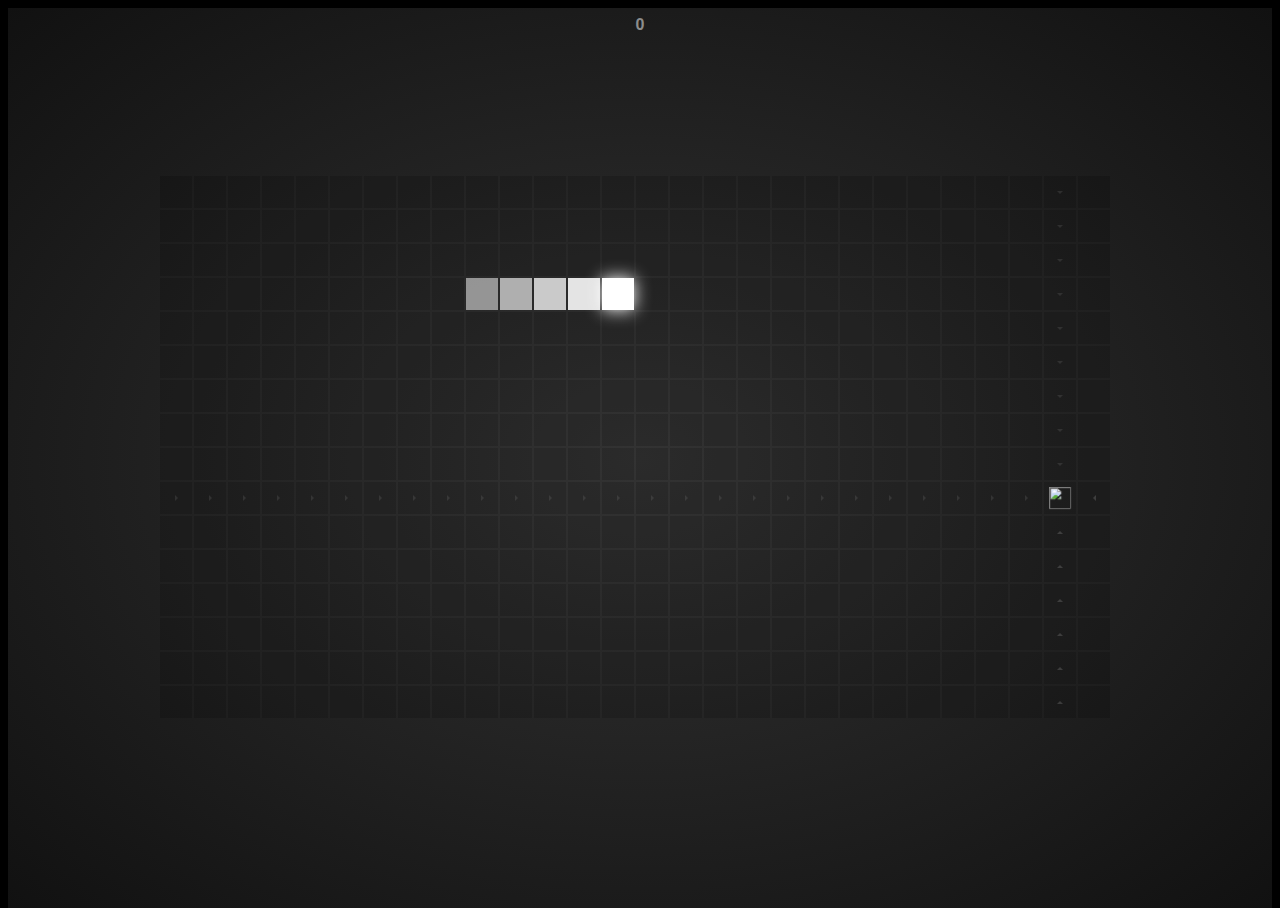
==== HTML/GameSnake.html @ bc56e492 "Ajout Interface fille d'attente + jeu Snake" ====
<html>
  <head>

  </head>
    <style>
/*PARTIE SNAKE IN GAME*/
/*================================================

General

================================================*/

* {
    box-sizing: border-box;
  }
  p,h1,h2{
      color:black;
  }
  
  html,
  body {
    background-color: #000;
    height: 100%;
  }
  
  body {
    background: #222;
    background: radial-gradient(#333, #111);
    background-position: center center;
    background-repeat: no-repeat;
    background-size: cover;
    color: #fff;
    font: 100%/1.5 sans-serif;
    overflow: hidden;
  }
  
  /*================================================
  
  Score
  
  ================================================*/
  
  .score {
    color: rgba(255, 255, 255, 0.5);
    font-size: 16px;
    font-weight: bold;
    padding-top: 5px;
    text-align: center;
  }
  
  /*================================================
  
  Stage
  
  ================================================*/
  
  .stage {
    bottom: 0;
    left: 0;
    margin: auto;
    position: absolute;
    right: 0;
    top: 0;
    z-index: 2;
  }
  
  /*================================================
  
  Tiles
  
  ================================================*/
  
  .tile {
    background: rgba(0, 0, 0, 0.15);
    position: absolute;
    transition-property:
      background,
      box-shadow,
      opacity,
      transform
    ;
    transform: translateZ(0);
    transition-duration: 3000ms;
  }
  
  .tile:before {
    bottom: 0;
    content: '';
    height: 0;
    left: 0;
    margin: auto;
    opacity: 0;
    position: absolute;
    right: 0;
    top: 0;
    width: 0;
    transition: opacity 300ms;
  }
  
  .tile.path:before {
    opacity: 1;
  }
  
  .tile.up:before {
    border-bottom: 4px inset rgba(255, 255, 255, 0.15);
    border-left: 4px solid transparent;
    border-right: 4px solid transparent;
  }
  
  .tile.down:before {
    border-top: 4px inset rgba(255, 255, 255, 0.15);
    border-left: 4px solid transparent;
    border-right: 4px solid transparent;
  }
  
  .tile.left:before { 
    border-right: 4px inset rgba(255, 255, 255, 0.15);
    border-top: 4px solid transparent;
    border-bottom: 4px solid transparent;
  }
  
  .tile.right:before { 
    border-left: 4px inset rgba(255, 255, 255, 0.15);
    border-top: 4px solid transparent;
    border-bottom: 4px solid transparent;
  }
  
  @media (max-width: 900px), (max-height: 900px) {
    .tile.up:before,
    .tile.down:before,
    .tile.left:before,
    .tile.right:before {
      border-width: 3px;
    }
  }
  
  @media (max-width: 500px), (max-height: 500px) {
    .tile.up:before,
    .tile.down:before,
    .tile.left:before,
    .tile.right:before {
      border-width: 2px;
    }
  }
  
  .tile.pressed {
    background: rgba(0, 0, 0, 0.3);
    box-shadow: inset 0 0 10px rgba(0, 0, 0, 0.6);
    transition-duration: 0ms;
  }

  #ImgStand{
    display: none; 
  }
  </style>


  <body>
    <div class="score">0</div>
    <div class="stage"></div>
    <img id="ImgStand" src="D:/Visual_Studio_Code/Project_Visual_Studio_Code/BMW.jpg"  width="10" height="10" >
  </body>


  <script>
/*PARTIE SNAKE*/
/*================================================

Polyfill

================================================*/
(function (){ 'use strict';

  /*================================================

  Request Animation Frame

  ================================================*/
  
  var lastTime = 0;
  var vendors = [ 'webkit', 'moz' ];
  for( var x = 0; x < vendors.length && !window.requestAnimationFrame; ++x ) {
    window.requestAnimationFrame = window[ vendors[ x ] + 'RequestAnimationFrame' ];
    window.cancelAnimationFrame = window[ vendors[ x ] + 'CancelAnimationFrame' ] || window[ vendors[ x ] + 'CancelRequestAnimationFrame' ];
  }

  if( !window.requestAnimationFrame ) {
    window.requestAnimationFrame = function( callback, element ) {
      var currTime = new Date().getTime();
      var timeToCall = Math.max( 0, 16 - ( currTime - lastTime ) );
      var id = window.setTimeout(
        function() { 
          callback( currTime + timeToCall ); 
        }, timeToCall );
      lastTime = currTime + timeToCall;
      return id;
    }
  }

  if( !window.cancelAnimationFrame ) {
    window.cancelAnimationFrame = function( id ) {
      clearTimeout( id );
    }
  }

})();

/*================================================

DOM Manipulation

================================================*/

(function(){ 'use strict';

  function hasClass( elem, className ) {
    return new RegExp( ' ' + className + ' ' ).test( ' ' + elem.className + ' ' );
  };

  function addClass( elem, className ) {
    if( !hasClass(elem, className ) ) {
      elem.className += ' ' + className;
    }
  };

  function removeClass( elem, className ) {
    var newClass = ' ' + elem.className.replace( /[\t\r\n]/g, ' ' ) + ' ';
    if( hasClass( elem, className ) ) {
      while( newClass.indexOf(' ' + className + ' ' ) >= 0 ) {
        newClass = newClass.replace( ' ' + className + ' ', ' ' );
      }
      elem.className = newClass.replace( /^\s+|\s+$/g, '' );
    }
  };

  function toggleClass( elem, className ) {
    var newClass = ' ' + elem.className.replace( /[\t\r\n]/g, ' ' ) + ' ';
    if( hasClass(elem, className ) ) {
      while( newClass.indexOf( ' ' + className + ' ' ) >= 0 ) {
        newClass = newClass.replace( ' ' + className + ' ' , ' ' );
      }
      elem.className = newClass.replace( /^\s+|\s+$/g, '' );
    } else {
      elem.className += ' ' + className;
    }
  };

})();

/*================================================

Core

================================================*/

g = {};

(function(){ 'use strict';

  /*================================================

  Math

  ================================================*/

  g.m = Math;
  g.mathProps = 'E LN10 LN2 LOG2E LOG10E PI SQRT1_2 SQRT2 abs acos asin atan ceil cos exp floor log round sin sqrt tan atan2 pow max min'.split( ' ' );
  for ( var i = 0; i < g.mathProps.length; i++ ) {
    g[ g.mathProps[ i ] ] = g.m[ g.mathProps[ i ] ];
  }
  g.m.TWO_PI = g.m.PI * 2;

  /*================================================

  Miscellaneous

  ================================================*/

  g.isset = function( prop ) {
    return typeof prop != 'undefined';
  };

  g.log = function() {
    if( g.isset( g.config ) && g.config.debug && window.console ){
      console.log( Array.prototype.slice.call( arguments ) );
    }
  };

})();

/*================================================

Group

================================================*/

(function(){ 'use strict';

  g.Group = function() {
    this.collection = [];
    this.length = 0;
  };

  g.Group.prototype.add = function( item ) {
    this.collection.push( item );
    this.length++;
  };

  g.Group.prototype.remove = function( index ) {
    if( index < this.length ) {
      this.collection.splice( index, 1 );
      this.length--;
    }
  };

  g.Group.prototype.empty = function() {
    this.collection.length = 0;
    this.length = 0;
  };

  g.Group.prototype.each = function( action, asc ) {
    var asc = asc || 0,
      i;
    if( asc ) {
      for( i = 0; i < this.length; i++ ) {
        this.collection[ i ][ action ]( i );
      }
    } else {
      i = this.length;
      while( i-- ) {
        this.collection[ i ][ action ]( i );
      }
    }
  };

})();

/*================================================

Utilities

================================================*/

(function(){ 'use strict';

  g.util = {};

  /*================================================

  Random

  ================================================*/
  
  g.util.rand = function( min, max ) {
    return g.m.random() * ( max - min ) + min;
  };

  g.util.randInt = function( min, max ) {
    return g.m.floor( g.m.random() * ( max - min + 1) ) + min;
  };

}());

/*================================================

State

================================================*/

(function(){ 'use strict';

  g.states = {};

  g.addState = function( state ) {
    g.states[ state.name ] = state;
  };

  g.setState = function( name ) {
    if( g.state ) {
      g.states[ g.state ].exit();
    }
    g.state = name;
    g.states[ g.state ].init();
  };

  g.currentState = function() {
    return g.states[ g.state ];
  };

}());

/*================================================

Time

================================================*/

(function(){ 'use strict';

  g.Time = function() {
    this.reset();
  }

  g.Time.prototype.reset = function() {
    this.now = Date.now();
    this.last = Date.now();
    this.delta = 60;
    this.ndelta = 1;
    this.elapsed = 0;
    this.nelapsed = 0;
    this.tick = 0;
  };

  g.Time.prototype.update = function() {
    this.now = Date.now();
    this.delta = this.now - this.last;
    this.ndelta = Math.min( Math.max( this.delta / ( 1000 / 60 ), 0.0001 ), 10 );
    this.elapsed += this.delta;
    this.nelapsed += this.ndelta;
    this.last = this.now;
    this.tick++;
  };

})();

/*================================================

Grid Entity

================================================*/

(function(){ 'use strict';

  g.Grid = function( cols, rows ) {
    this.cols = cols;
    this.rows = rows;
    this.tiles = [];
    for( var x = 0; x < cols; x++ ) {
      this.tiles[ x ] = [];
      for( var y = 0; y < rows; y++ ) {
        this.tiles[ x ].push( 'empty' );
      }
    }
  };

  g.Grid.prototype.get = function( x, y ) {
    return this.tiles[ x ][ y ];
  };

  g.Grid.prototype.set = function( x, y, val ) {
    this.tiles[ x ][ y ] = val;
  };

})();

/*================================================

Board Tile Entity

================================================*/

(function(){ 'use strict';

  g.BoardTile = function( opt ) {
    this.parentState = opt.parentState;
    this.parentGroup = opt.parentGroup;
    this.col = opt.col;
    this.row = opt.row;
    this.x = opt.x;
    this.y = opt.y;
    this.z = 0;
    this.w = opt.w;
    this.h = opt.h;
    this.elem = document.createElement( 'div' );
    this.elem.style.position = 'absolute';
    this.elem.className = 'tile';
    this.parentState.stageElem.appendChild( this.elem );
    this.classes = {
      pressed: 0,
      path: 0,
      up: 0,
      down: 0,
      left: 0,
      right: 0
    }
    this.updateDimensions();
  };

  g.BoardTile.prototype.update = function() {
    for( var k in this.classes ) {
      if( this.classes[ k ] ) {
        this.classes[ k ]--;
      }
    }

    if( this.parentState.food.tile.col == this.col || this.parentState.food.tile.row == this.row ) {
      this.classes.path = 1;
      if( this.col < this.parentState.food.tile.col ) {
        this.classes.right = 1;
      } else {
        this.classes.right = 0;
      }
      if( this.col > this.parentState.food.tile.col ) {
        this.classes.left = 1;
      } else {
        this.classes.left = 0;
      }
      if( this.row > this.parentState.food.tile.row ) {
        this.classes.up = 1;
      } else {
        this.classes.up = 0;
      }
      if( this.row < this.parentState.food.tile.row ) {
        this.classes.down = 1;
      } else {
        this.classes.down = 0;
      }
    } else {
      this.classes.path = 0;
    }

    if( this.parentState.food.eaten ) {
      this.classes.path = 0;
    }
  };

  g.BoardTile.prototype.updateDimensions = function() {
    this.x = this.col * this.parentState.tileWidth;
    this.y = this.row * this.parentState.tileHeight;
    this.w = this.parentState.tileWidth - this.parentState.spacing;
    this.h = this.parentState.tileHeight - this.parentState.spacing;
    this.elem.style.left = this.x + 'px';
    this.elem.style.top = this.y + 'px';
    this.elem.style.width = this.w + 'px';
    this.elem.style.height = this.h + 'px';
  };

  g.BoardTile.prototype.render = function() {
    var classString = '';
    for( var k in this.classes ) {
      if( this.classes[ k ] ) {
        classString += k + ' ';
      }
    }
    this.elem.className = 'tile ' + classString;
  };

})();

/*================================================

Snake Tile Entity

================================================*/

(function(){ 'use strict';

  g.SnakeTile = function( opt ) {
    this.parentState = opt.parentState;
    this.parentGroup = opt.parentGroup;
    this.col = opt.col;
    this.row = opt.row;
    this.x = opt.x;
    this.y = opt.y;
    this.w = opt.w;
    this.h = opt.h;
    this.color = null;
    this.scale = 1;
    this.rotation = 0;
    this.blur = 0;
    this.alpha = 1;
    this.borderRadius = 0;
    this.borderRadiusAmount = 0;
    this.elem = document.createElement( 'div' );
    this.elem.style.position = 'absolute';
    this.parentState.stageElem.appendChild( this.elem );
  };

  g.SnakeTile.prototype.update = function( i ) {
    this.x = this.col * this.parentState.tileWidth;
    this.y = this.row * this.parentState.tileHeight;
    if( i == 0 ) {
      this.color = '#fff';
      this.blur = this.parentState.dimAvg * 0.03 + Math.sin( this.parentState.time.elapsed / 200 ) * this.parentState.dimAvg * 0.015;
      if( this.parentState.snake.dir == 'n' ) {
        this.borderRadius = this.borderRadiusAmount + '% ' + this.borderRadiusAmount + '% 0 0';
      } else if( this.parentState.snake.dir == 's' ) {
        this.borderRadius = '0 0 ' + this.borderRadiusAmount + '% ' + this.borderRadiusAmount + '%';
      } else if( this.parentState.snake.dir == 'e' ) {
        this.borderRadius = '0 ' + this.borderRadiusAmount + '% ' + this.borderRadiusAmount + '% 0';
      } else if( this.parentState.snake.dir == 'w' ) {
        this.borderRadius = this.borderRadiusAmount + '% 0 0 ' + this.borderRadiusAmount + '%';
      }
    } else {
      this.color = '#fff';
      this.blur = 0;
      this.borderRadius = '0';
    }
    this.alpha = 1 - ( i / this.parentState.snake.tiles.length ) * 0.6;
    this.rotation = ( this.parentState.snake.justAteTick / this.parentState.snake.justAteTickMax ) * 90;
    this.scale = 1 + ( this.parentState.snake.justAteTick / this.parentState.snake.justAteTickMax ) * 1;
  };

  g.SnakeTile.prototype.updateDimensions = function() {
    this.w = this.parentState.tileWidth - this.parentState.spacing;
    this.h = this.parentState.tileHeight - this.parentState.spacing;
  };

  g.SnakeTile.prototype.render = function( i ) {
    this.elem.style.left = this.x + 'px';
    this.elem.style.top = this.y + 'px';
    this.elem.style.width = this.w + 'px';
    this.elem.style.height = this.h + 'px';
    this.elem.style.backgroundColor = 'rgba(255, 255, 255, ' + this.alpha + ')';
    this.elem.style.boxShadow = '0 0 ' + this.blur + 'px #fff';
    this.elem.style.borderRadius = this.borderRadius;
  };

})();

/*================================================

Food Tile Entity

================================================*/

(function(){ 'use strict';

g.ImgTile = function (opt){
  this.parentState = opt.parentState;
    this.parentGroup = opt.parentGroup;
    this.col = opt.col;
    this.row = opt.row;
    this.x = opt.x;
    this.y = opt.y;
    this.w = opt.w;
    this.h = opt.h;
    this.blur = 0;
    this.scale = 1;
    this.opacity = 0;
    this.elem = document.createElement( 'img' );
    this.elem.style.position = 'absolute';
    this.elem.src = document.getElementById("ImgStand").src; //"D:/Visual_Studio_Code/Project_Visual_Studio_Code/BMW.jpg"
    this.parentState.stageElem.appendChild( this.elem );
};
  /*g.FoodTile = function( opt ) {
    this.parentState = opt.parentState;
    this.parentGroup = opt.parentGroup;
    this.col = opt.col;
    this.row = opt.row;
    this.x = opt.x;
    this.y = opt.y;
    this.w = opt.w;
    this.h = opt.h;
    this.blur = 0;
    this.scale = 1;
    this.hue = 100;
    this.opacity = 0;
    this.elem = document.createElement( 'div' );
    this.elem.style.position = 'absolute';
    this.parentState.stageElem.appendChild( this.elem );
  };*/

  g.ImgTile.prototype.update = function(){
    this.x = this.col * this.parentState.tileWidth;
    this.y = this.row * this.parentState.tileHeight;
    this.blur = this.parentState.dimAvg * 0.03 + Math.sin( this.parentState.time.elapsed / 200 ) * this.parentState.dimAvg * 0.015;
    this.scale = 0.8 + Math.sin( this.parentState.time.elapsed / 200 ) * 0.2;
    if( this.parentState.food.birthTick || this.parentState.food.deathTick ) {
      if( this.parentState.food.birthTick ) {
        this.opacity = 1 - ( this.parentState.food.birthTick / 1 ) * 1;
      } else {
        this.opacity = ( this.parentState.food.deathTick / 1 ) * 1;
      }
    } else {
      this.opacity = 1;
    }
  };

  /*g.FoodTile.prototype.update = function() {
    this.x = this.col * this.parentState.tileWidth;
    this.y = this.row * this.parentState.tileHeight;
    this.blur = this.parentState.dimAvg * 0.03 + Math.sin( this.parentState.time.elapsed / 200 ) * this.parentState.dimAvg * 0.015;
    this.scale = 0.8 + Math.sin( this.parentState.time.elapsed / 200 ) * 0.2;

    if( this.parentState.food.birthTick || this.parentState.food.deathTick ) {
      if( this.parentState.food.birthTick ) {
        this.opacity = 1 - ( this.parentState.food.birthTick / 1 ) * 1;
      } else {
        this.opacity = ( this.parentState.food.deathTick / 1 ) * 1;
      }
    } else {
      this.opacity = 1;
    }
  };*/

  g.ImgTile.prototype.updateDimensions = function() {
    this.w = this.parentState.tileWidth - this.parentState.spacing;
    this.h = this.parentState.tileHeight - this.parentState.spacing;
  }; 

  /*g.FoodTile.prototype.updateDimensions = function() {
    this.w = this.parentState.tileWidth - this.parentState.spacing;
    this.h = this.parentState.tileHeight - this.parentState.spacing;
  };*/

  
  g.ImgTile.prototype.render = function() { //this.elem.style etc
    this.elem.style.left = this.x + 'px';
    this.elem.style.top = this.y + 'px';
    this.elem.style.width = this.w + 'px';
    this.elem.style.height = this.h + 'px';
    this.elem.style[ 'transform' ] = 'translateZ(0) scale(' + this.scale + ')';
    this.elem.style.backgroundColor = 'hsla(' + this.hue + ', 100%, 60%, 1)'; //Green render
    this.elem.style.boxShadow = '0 0 ' + this.blur + 'px hsla(' + this.hue + ', 100%, 60%, 1)';
    this.elem.style.opacity = this.opacity;
  };

  /*g.FoodTile.prototype.render = function() { //this.elem.style etc
    this.elem.style.left = this.x + 'px';
    this.elem.style.top = this.y + 'px';
    this.elem.style.width = this.w + 'px';
    this.elem.style.height = this.h + 'px';
    this.elem.style[ 'transform' ] = 'translateZ(0) scale(' + this.scale + ')';
    this.elem.style.backgroundColor = 'hsla(' + this.hue + ', 100%, 60%, 1)'; //Green render
    this.elem.style.boxShadow = '0 0 ' + this.blur + 'px hsla(' + this.hue + ', 100%, 60%, 1)';
    this.elem.style.opacity = this.opacity;
  };*/

})();

/*================================================

Snake Entity

================================================*/

(function(){ 'use strict';

  g.Snake = function( opt ) {
    this.parentState = opt.parentState;
    this.dir = 'e',
    this.currDir = this.dir;
    this.tiles = [];
    for( var i = 0; i < 5; i++ ) {
      this.tiles.push( new g.SnakeTile({
        parentState: this.parentState,
        parentGroup: this.tiles,
        col: 8 - i,
        row: 3,
        x: ( 8 - i ) * opt.parentState.tileWidth,
        y: 3 * opt.parentState.tileHeight,
        w: opt.parentState.tileWidth - opt.parentState.spacing,
        h: opt.parentState.tileHeight - opt.parentState.spacing
      }));
    }
    this.last = 0;
    this.updateTick = 10;
    this.updateTickMax = this.updateTick;
    this.updateTickLimit = 3;
    this.updateTickChange = 0.2;
    this.deathFlag = 0;
    this.justAteTick = 0;
    this.justAteTickMax = 1;
    this.justAteTickChange = 0.05;

    // sync data grid of the play state
    var i = this.tiles.length;

    while( i-- ) {
      this.parentState.grid.set( this.tiles[ i ].col, this.tiles[ i ].row, 'snake' );
    }
  };

  g.Snake.prototype.updateDimensions = function() {
    var i = this.tiles.length;
    while( i-- ) {
      this.tiles[ i ].updateDimensions();
    }
  };

  g.Snake.prototype.update = function() {
    if( this.parentState.keys.up ) {
      if( this.dir != 's' && this.dir != 'n' && this.currDir != 's' && this.currDir != 'n' ) {
        this.dir = 'n';
      }
    } else if( this.parentState.keys.down) {
      if( this.dir != 'n' && this.dir != 's' && this.currDir != 'n' && this.currDir != 's' ) {
        this.dir = 's';
      }
    } else if( this.parentState.keys.right ) {
      if( this.dir != 'w' && this.dir != 'e' && this.currDir != 'w' && this.currDir != 'e' ) {
        this.dir = 'e';
      }
    } else if( this.parentState.keys.left ) {
      if( this.dir != 'e' && this.dir != 'w' && this.currDir != 'e' && this.currDir != 'w' ) {
        this.dir = 'w';
      }
    }

    this.parentState.keys.up = 0;
    this.parentState.keys.down = 0;
    this.parentState.keys.right = 0;
    this.parentState.keys.left = 0;

    this.updateTick += this.parentState.time.ndelta;
    if( this.updateTick >= this.updateTickMax ) {
      // reset the update timer to 0, or whatever leftover there is
      this.updateTick = ( this.updateTick - this.updateTickMax );

      // rotate snake block array
      this.tiles.unshift( new g.SnakeTile({
        parentState: this.parentState,
        parentGroup: this.tiles,
        col: this.tiles[ 0 ].col,
        row: this.tiles[ 0 ].row,
        x: this.tiles[ 0 ].col * this.parentState.tileWidth,
        y: this.tiles[ 0 ].row * this.parentState.tileHeight,
        w: this.parentState.tileWidth - this.parentState.spacing,
        h: this.parentState.tileHeight - this.parentState.spacing
      }));
      this.last = this.tiles.pop();
      this.parentState.stageElem.removeChild( this.last.elem );

      this.parentState.boardTiles.collection[ this.last.col + ( this.last.row * this.parentState.cols ) ].classes.pressed = 2;

      // sync data grid of the play state
      var i = this.tiles.length;

      while( i-- ) {
        this.parentState.grid.set( this.tiles[ i ].col, this.tiles[ i ].row, 'snake' );
      }
      this.parentState.grid.set( this.last.col, this.last.row, 'empty' );


      // move the snake's head
      if ( this.dir == 'n' ) {
        this.currDir = 'n';
        this.tiles[ 0 ].row -= 1;
      } else if( this.dir == 's' ) {
        this.currDir = 's';
        this.tiles[ 0 ].row += 1;
      } else if( this.dir == 'w' ) {
        this.currDir = 'w';
        this.tiles[ 0 ].col -= 1;
      } else if( this.dir == 'e' ) {
        this.currDir = 'e';
        this.tiles[ 0 ].col += 1;
      }

      // wrap walls
      this.wallFlag = false;
      if( this.tiles[ 0 ].col >= this.parentState.cols ) {
        this.tiles[ 0 ].col = 0;
        this.wallFlag = true;
      }
      if( this.tiles[ 0 ].col < 0 ) {
        this.tiles[ 0 ].col = this.parentState.cols - 1;
        this.wallFlag = true;
      }
      if( this.tiles[ 0 ].row >= this.parentState.rows ) {
        this.tiles[ 0 ].row = 0;
        this.wallFlag = true;
      }
      if( this.tiles[ 0 ].row < 0 ) {
        this.tiles[ 0 ].row = this.parentState.rows - 1;
        this.wallFlag = true;
      }

      // check death by eating self
      if( this.parentState.grid.get( this.tiles[ 0 ].col, this.tiles[ 0 ].row ) == 'snake' ) {
        this.deathFlag = 1;
        clearTimeout( this.foodCreateTimeout );
      }

      // check eating of food
      if( this.parentState.grid.get( this.tiles[ 0 ].col, this.tiles[ 0 ].row ) == 'food' ) {
        this.tiles.push( new g.SnakeTile({
          parentState: this.parentState,
          parentGroup: this.tiles,
          col: this.last.col,
          row: this.last.row,
          x: this.last.col * this.parentState.tileWidth,
          y: this.last.row * this.parentState.tileHeight,
          w: this.parentState.tileWidth - this.parentState.spacing,
          h: this.parentState.tileHeight - this.parentState.spacing
        }));
        if( this.updateTickMax - this.updateTickChange > this.updateTickLimit ) {
          this.updateTickMax -= this.updateTickChange;
        }
        this.parentState.score++;
        this.parentState.scoreElem.innerHTML = this.parentState.score;
        this.justAteTick = this.justAteTickMax;

        this.parentState.food.eaten = 1;
        this.parentState.stageElem.removeChild( this.parentState.food.tile.elem );

        var _this = this;
        
        this.foodCreateTimeout = setTimeout( function() {
          _this.parentState.food = new g.Food({
            parentState: _this.parentState
          });
        }, 300);
      }

      // check death by eating self
      if( this.deathFlag ) {
        g.setState( 'play' );
      }
    }

    // update individual snake tiles
    var i = this.tiles.length;
    while( i-- ) {
      this.tiles[ i ].update( i );
    }

    if( this.justAteTick > 0 ) {
      this.justAteTick -= this.justAteTickChange;
    } else if( this.justAteTick < 0 ) {
      this.justAteTick = 0;
    }
  };

  g.Snake.prototype.render = function() {
    // render individual snake tiles
    var i = this.tiles.length;
    while( i-- ) {
      this.tiles[ i ].render( i );
    }
  };

})();

/*================================================

Food Entity

================================================*/

(function(){ 'use strict';

  g.Food = function( opt ) { //gohere
    this.parentState = opt.parentState;
    this.tile = new g.ImgTile({
      parentState: this.parentState,
      col: 0,
      row: 0,
      x: 0,
      y: 0,
      w: opt.parentState.tileWidth - opt.parentState.spacing,
      h: opt.parentState.tileHeight - opt.parentState.spacing
    });
    this.reset();
    this.eaten = 0;
    this.birthTick = 1;
    this.deathTick = 0;
    this.birthTickChange = 0.025;
    this.deathTickChange = 0.05;
  };

  g.Food.prototype.reset = function() {
    var empty = [];
    for( var x = 0; x < this.parentState.cols; x++) {
      for( var y = 0; y < this.parentState.rows; y++) {
        var tile = this.parentState.grid.get( x, y );
        if( tile == 'empty' ) {
          empty.push( { x: x, y: y } );
        }
      }
    }
    var newTile = empty[ g.util.randInt( 0, empty.length - 1 ) ];
    this.tile.col = newTile.x;
    this.tile.row = newTile.y;
  };

  g.Food.prototype.updateDimensions = function() {
    this.tile.updateDimensions();
  };

  g.Food.prototype.update = function() {
    // update food tile
    this.tile.update();

    if( this.birthTick > 0 ) {
      this.birthTick -= this.birthTickChange;
    } else if( this.birthTick < 0 ) {
      this.birthTick = 0;
    }

    // sync data grid of the play state
    this.parentState.grid.set( this.tile.col, this.tile.row, 'food' );
  };

  g.Food.prototype.render = function() {
    this.tile.render();
  };

})();

/*================================================

Play State

================================================*/

(function(){ 'use strict';

  function StatePlay() {
    this.name = 'play';
  }

  StatePlay.prototype.init = function() {
    this.scoreElem = document.querySelector( '.score' );
    this.stageElem = document.querySelector( '.stage' );
    this.dimLong = 28;
    this.dimShort = 16;
    this.padding = 0.25;
    this.boardTiles = new g.Group();
    this.keys = {};
    this.foodCreateTimeout = null;
    this.score = 0;
    this.scoreElem.innerHTML = this.score;
    this.time = new g.Time();
    this.getDimensions();
    if( this.winWidth < this.winHeight ) {
      this.rows = this.dimLong;
      this.cols = this.dimShort;
    } else {
      this.rows = this.dimShort;
      this.cols = this.dimLong;
    }
    this.spacing = 1;
    this.grid = new g.Grid( this.cols, this.rows );
    this.resize();
    this.createBoardTiles();
    this.bindEvents();
    this.snake = new g.Snake({
      parentState: this
    });
    this.food = new g.Food({
      parentState: this
    });
  };

  StatePlay.prototype.getDimensions = function() {
    this.winWidth = window.innerWidth;
    this.winHeight = window.innerHeight;
    this.activeWidth = this.winWidth - ( this.winWidth * this.padding );
    this.activeHeight = this.winHeight - ( this.winHeight * this.padding );
  };

  StatePlay.prototype.resize = function() {
    var _this = g.currentState();

    _this.getDimensions();

    _this.stageRatio = _this.rows / _this.cols;

    if( _this.activeWidth > _this.activeHeight / _this.stageRatio ) {
      _this.stageHeight = _this.activeHeight;
      _this.stageElem.style.height = _this.stageHeight + 'px';
      _this.stageWidth = Math.floor( _this.stageHeight /_this.stageRatio );
      _this.stageElem.style.width = _this.stageWidth + 'px';
    } else {
      _this.stageWidth = _this.activeWidth;
      _this.stageElem.style.width = _this.stageWidth + 'px';
      _this.stageHeight = Math.floor( _this.stageWidth * _this.stageRatio );
      _this.stageElem.style.height = _this.stageHeight + 'px';
    }

    _this.tileWidth = ~~( _this.stageWidth / _this.cols );
    _this.tileHeight = ~~( _this.stageHeight / _this.rows );
    _this.dimAvg = ( _this.activeWidth + _this.activeHeight ) / 2;
    _this.spacing = Math.max( 1, ~~( _this.dimAvg * 0.0025 ) );

    _this.stageElem.style.marginTop = ( -_this.stageElem.offsetHeight / 2 ) + _this.headerHeight / 2 + 'px';

    _this.boardTiles.each( 'updateDimensions' );
    _this.snake !== undefined && _this.snake.updateDimensions();
    _this.food !== undefined && _this.food.updateDimensions();
  };

  StatePlay.prototype.createBoardTiles = function() {
    for( var y = 0; y < this.rows; y++ ) {
      for( var x = 0; x < this.cols; x++ ) {
        this.boardTiles.add( new g.BoardTile({
          parentState: this,
          parentGroup: this.boardTiles,
          col: x,
          row: y,
          x: x * this.tileWidth,
          y: y * this.tileHeight,
          w: this.tileWidth - this.spacing,
          h: this.tileHeight - this.spacing
        }));
      }
    }
  };

  StatePlay.prototype.upOn = function() { g.currentState().keys.up = 1; }
  StatePlay.prototype.downOn = function() { g.currentState().keys.down = 1; }
  StatePlay.prototype.rightOn = function() { g.currentState().keys.right = 1; }
  StatePlay.prototype.leftOn = function() { g.currentState().keys.left = 1; }
  StatePlay.prototype.upOff = function() { g.currentState().keys.up = 0; }
  StatePlay.prototype.downOff = function() { g.currentState().keys.down = 0; }
  StatePlay.prototype.rightOff = function() { g.currentState().keys.right = 0; }
  StatePlay.prototype.leftOff = function() { g.currentState().keys.left = 0; }

  StatePlay.prototype.keydown = function( e ) {
    e.preventDefault();
    var e = ( e.keyCode ? e.keyCode : e.which ),
      _this = g.currentState();
    if( e === 38 || e === 87 || e === 90) { _this.upOn(); }
    if( e === 39 || e === 68 ) { _this.rightOn(); }
    if( e === 40 || e === 83 ) { _this.downOn(); }
    if( e === 37 || e === 65 || e === 81) { _this.leftOn(); }
  };

  StatePlay.prototype.bindEvents = function() {
    var _this = g.currentState();
    window.addEventListener( 'keydown', _this.keydown, false );
    window.addEventListener( 'resize', _this.resize, false );
  };

  StatePlay.prototype.step = function() {
    this.boardTiles.each( 'update' );
    this.boardTiles.each( 'render' );
    this.snake.update();
    this.snake.render();
    this.food.update();
    this.food.render();
    this.time.update();
  };

  StatePlay.prototype.exit = function() {
    window.removeEventListener( 'keydown', this.keydown, false );
    window.removeEventListener( 'resize', this.resize, false );
    this.stageElem.innerHTML = '';
    this.grid.tiles = null;
    this.time = null;
  };

  g.addState( new StatePlay() );

})();

/*================================================

Game

================================================*/

(function(){ 'use strict';

  g.config = {
    title: 'Snakely',
    debug: window.location.hash == '#debug' ? 1 : 0,
    state: 'play'
  };

  g.setState( g.config.state );

  g.time = new g.Time();

  g.step = function() {
    requestAnimationFrame( g.step );
    g.states[ g.state ].step();
    g.time.update();
  };

  window.addEventListener( 'load', g.step, false );

})();
    </script>
  </html>
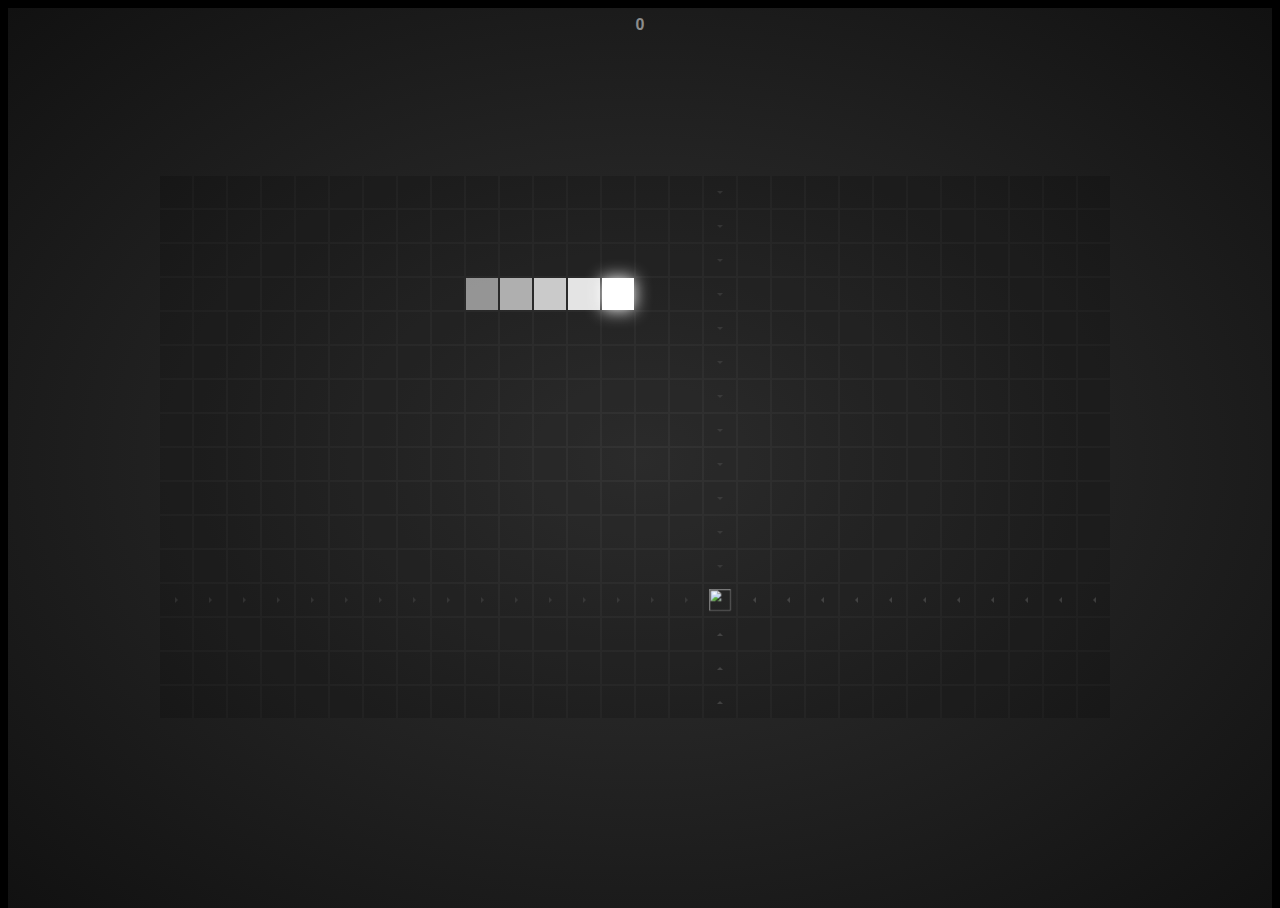
==== commit 8b6e91ba: "Img and Changes" ====
--- a/HTML/GameSnake.html
+++ b/HTML/GameSnake.html
@@ -158,7 +158,7 @@
   <body>
     <div class="score">0</div>
     <div class="stage"></div>
-    <img id="ImgStand" src="D:/Visual_Studio_Code/Project_Visual_Studio_Code/BMW.jpg"  width="10" height="10" >
+    <img id="ImgStand" src="D:/Git_Files_Clones/SalonVirtuel/HTML/BMW.jpg"  width="10" height="10" >
   </body>
 
 
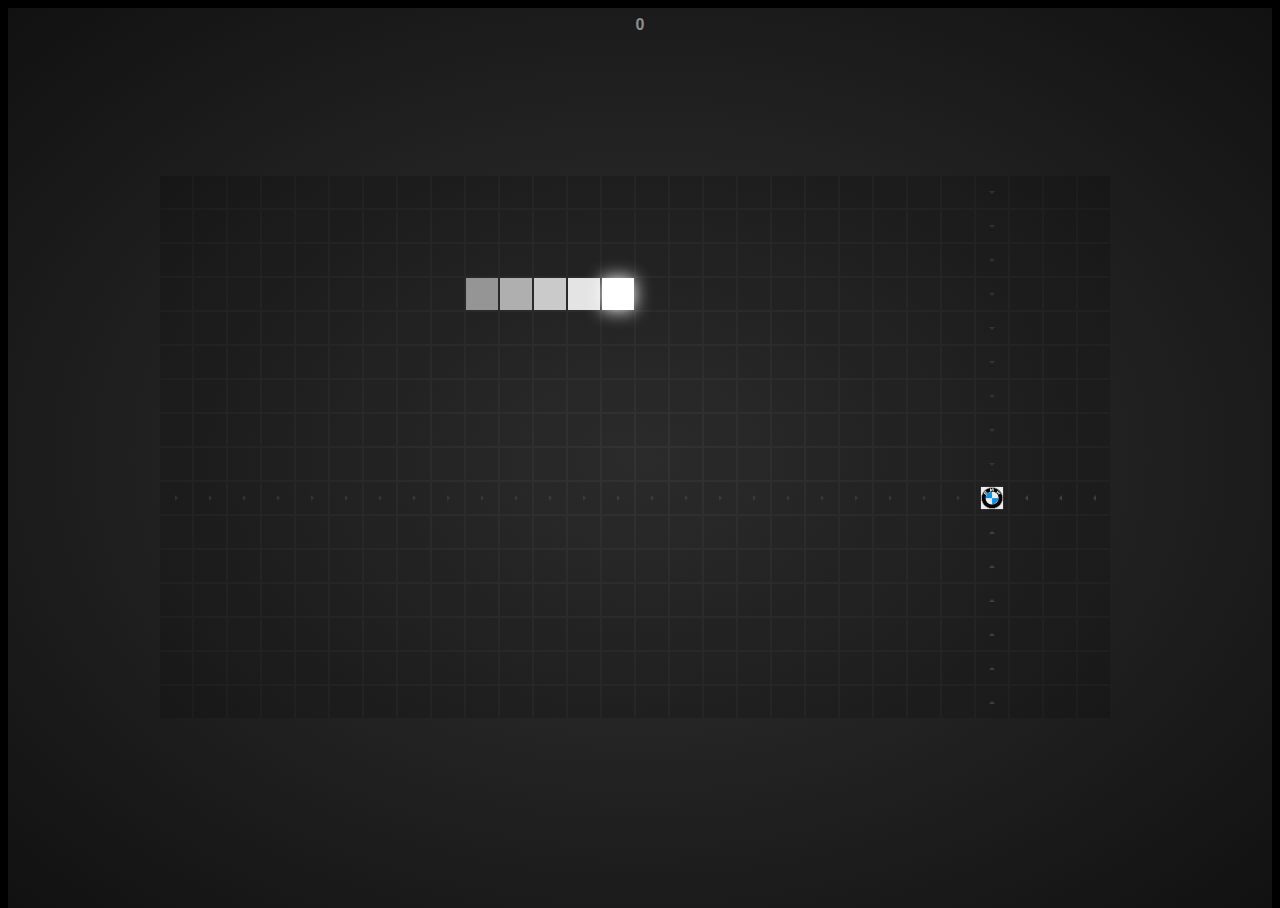
==== commit bf7ccdca: "Page Administrateur : Changer l'emplacement d'un stand" ====
--- a/HTML/GameSnake.html
+++ b/HTML/GameSnake.html
@@ -158,7 +158,7 @@
   <body>
     <div class="score">0</div>
     <div class="stage"></div>
-    <img id="ImgStand" src="D:/Git_Files_Clones/SalonVirtuel/HTML/BMW.jpg"  width="10" height="10" >
+    <img id="ImgStand" src="../Contenus/images/BMW.jpg"  width="10" height="10" >
   </body>
 
 
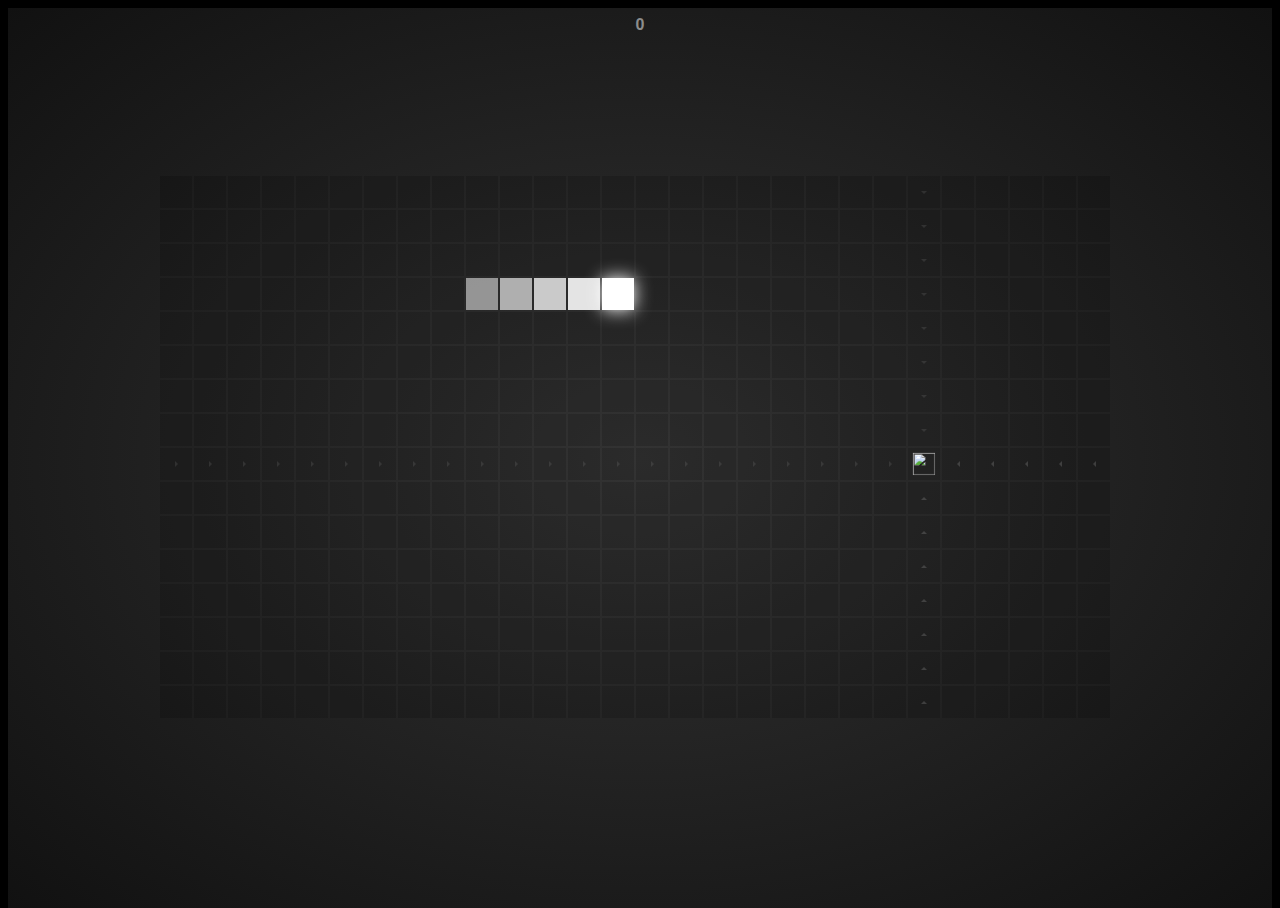
==== commit 52eeca58: "Intégration jeu dans le site" ====
--- a/HTML/GameSnake.html
+++ b/HTML/GameSnake.html
@@ -163,6 +163,12 @@
 
 
   <script>
+  var link = window.location.search.substring(1);
+  if (link != "null") {
+    var img = document.getElementById("ImgStand");
+    img.setAttribute("src",link);
+  }
+
 /*PARTIE SNAKE*/
 /*================================================
 
